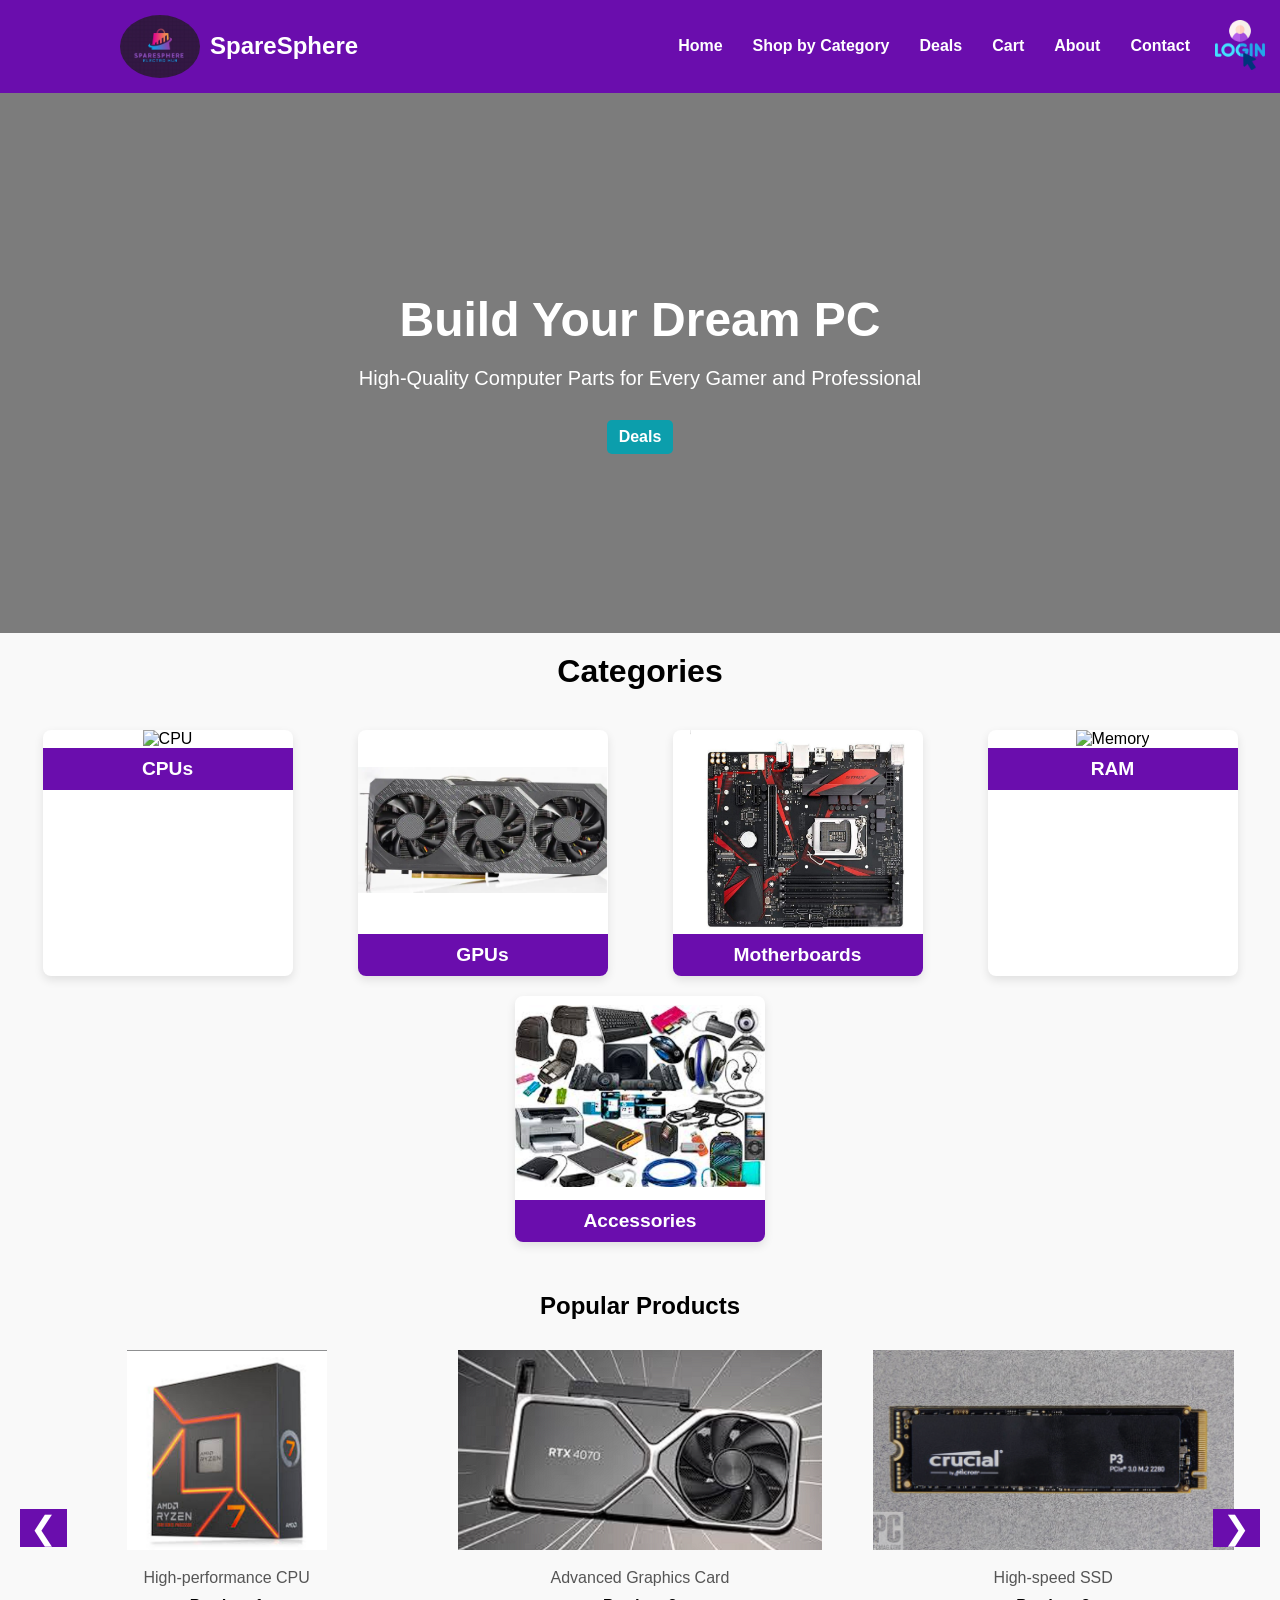
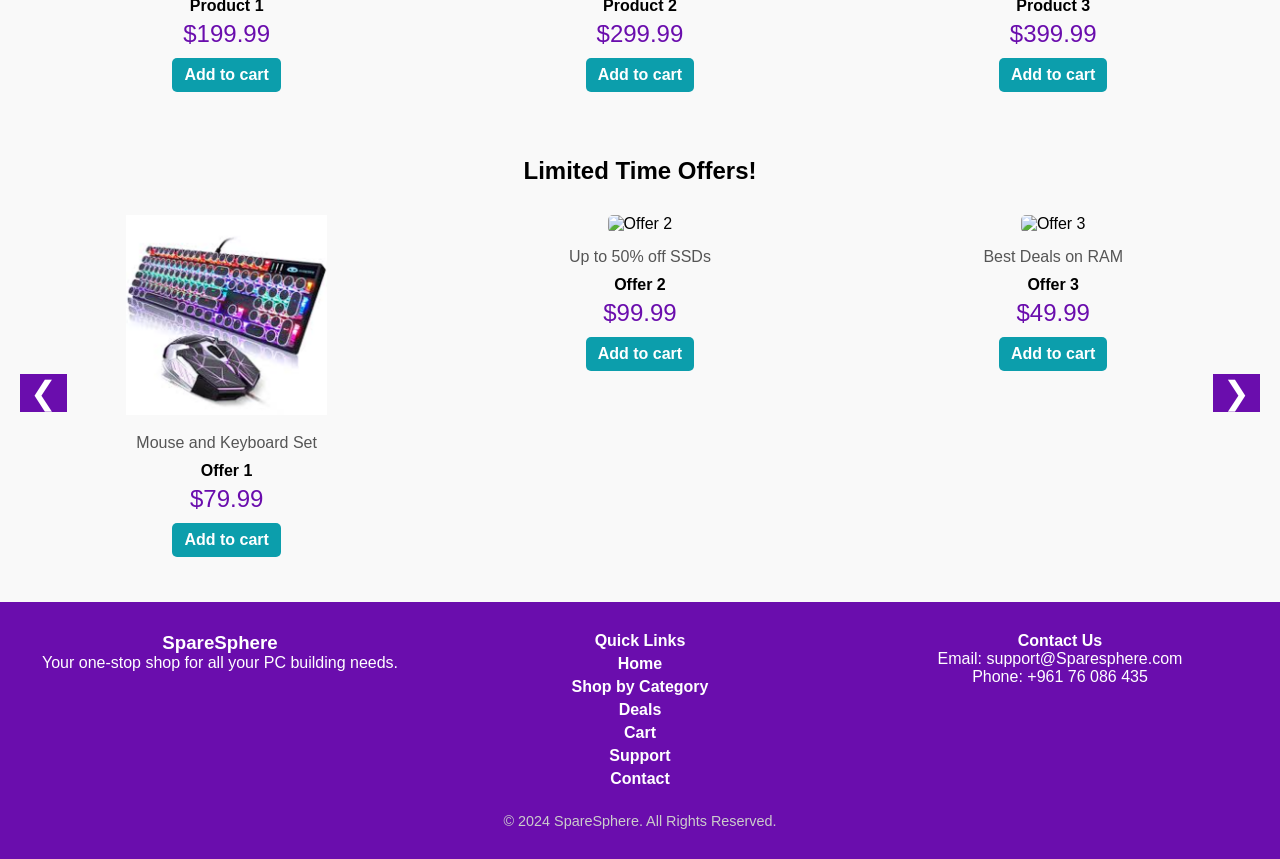
==== index.html @ 86ea47b4 "fixed the issue that happend because the last push and added some images and fixed some details and " ====
<!DOCTYPE html>
<html lang="en">
<head>
    <meta charset="UTF-8">
    <meta name="viewport" content="width=device-width, initial-scale=1.0">
    <title>SpareSphere</title>
    <link rel="stylesheet" href="style.css">
</head>
<body>

<header>
    <div class="header-left">
        <img src="images/logo.jpg" alt="SpareSphere Logo" id="logo">
        <div class="site-name">SpareSphere</div>
    </div>
    <a href="login.html" id="login-link">
        <img src="images/login.png" alt="Login Icon">
    </a>
    <div class="hamburger" onclick="toggleNav()">
        <div></div>
        <div></div>
        <div></div>
    </div>
    <nav class="nav-links">
        <a href="index.html">Home</a>
        <a href="#">Shop by Category</a>
        <a href="shop.html">Deals</a>
        <a href="#">Cart</a>
        <a href="#">About</a>
        <a href="contact.html">Contact</a>
    </nav>
</header>

<section class="hero">
    <div class="overlay"></div>
    <div class="content">
        <h1>Build Your Dream PC</h1>
        <p>High-Quality Computer Parts for Every Gamer and Professional</p>
        <a href="shop.html" class="cart-btn">Deals</a>
    </div>
</section>
<h1>Categories</h1>
<section class="categories">
    
    <div class="category-card">
        <img src="https://th.bing.com/th?id=OIP.k5aOhvY5U-C23BLYwDGmRgHaEo&w=316&h=197&c=8&rs=1&qlt=90&o=6&pid=3.1&rm=2" alt="CPU">
        <h3 class="card-title">CPUs</h3>
    </div>
    <div class="category-card">
        <img src="images/gpu img.png" alt="GPU">
        <h3 class="card-title">GPUs</h3>
    </div>
    <div class="category-card">
        <img src="images/motherboard img.jpg" alt="Motherboard">
        <h3 class="card-title">Motherboards</h3>
    </div>
    <div class="category-card">
        <img src="https://th.bing.com/th/id/OIP.ykKYxUFph92pNZZugw3U0wHaE8?w=262&h=180&c=7&r=0&o=5&pid=1.7" alt="Memory">
        <h3 class="card-title">RAM</h3>
    </div>
    <div class="category-card">
        <img src="images/Accessories.png" alt="Accessories">
        <h3 class="card-title">Accessories</h3>
    </div>
</section>

<section class="popular-products">
    <h2>Popular Products</h2>
    <div class="slider-container" id="popular-slider">
        <div class="slides">
            <div class="product-card">
                <img src="images/ryzen CPU.png" alt="Product 1">
                <div class="product-info">
                    <p>High-performance CPU</p>
                    <h4>Product 1</h4>
                    <div class="price">$199.99</div>
                    <a href="" class="cart-btn">Add to cart</a>
                </div>
            </div>
            <div class="product-card">
                <img src="images/RTX 4070.png" alt="Product 2">
                <div class="product-info">
                    <p>Advanced Graphics Card</p>
                    <h4>Product 2</h4>
                    <div class="price">$299.99</div>
                    <a href="#" class="cart-btn">Add to cart</a>
                </div>
            </div>
            <div class="product-card">
                <img src="images/SSD.png" alt="Product 3">
                <div class="product-info">
                    <p>High-speed SSD</p>
                    <h4>Product 3</h4>
                    <div class="price">$399.99</div>
                    <a href="#" class="cart-btn">Add to cart</a>
                </div>
            </div>
            <div class="product-card">
                <img src="images/keyboard1.png" alt="Product 3">
                <div class="product-info">
                    <p>High-speed SSD</p>
                    <h4>Product 3</h4>
                    <div class="price">$59.99</div>
                    <a href="#" class="cart-btn">Add to cart</a>
                </div>
            </div>
            <div class="product-card">
                <img src="images/computer bag1.png" alt="Product 3">
                <div class="product-info">
                    <p>Computer Bag</p>
                    <h4>Product 3</h4>
                    <div class="price">$49.99</div>
                    <a href="#" class="cart-btn">Add to cart</a>
                </div>
            </div>
        </div>
        <button class="prev-btn" onclick="prevSlide('popular-slider')">&#10094;</button>
        <button class="next-btn" onclick="nextSlide('popular-slider')">&#10095;</button>
    </div>
</section>

<section class="offers">
    <h2>Limited Time Offers!</h2>
    <div class="slider-container" id="special-offer-slider">
        <div class="slides">
            <div class="offer-card">
                <img src="images/keyboard-mouse.png" alt="Offer 1">
                <div class="offer-info">
                    <p>Mouse and Keyboard Set</p>
                    <h4>Offer 1</h4>
                    <div class="price">$79.99</div>
                    <a href="#" class="cart-btn">Add to cart</a>
                </div>
            </div>
            <div class="offer-card">
                <img src="https://via.placeholder.com/300x200" alt="Offer 2">
                <div class="offer-info">
                    <p>Up to 50% off SSDs</p>
                    <h4>Offer 2</h4>
                    <div class="price">$99.99</div>
                    <a href="#" class="cart-btn">Add to cart</a>
                </div>
            </div>
            <div class="offer-card">
                <img src="https://via.placeholder.com/300x200" alt="Offer 3">
                <div class="offer-info">
                    <p>Best Deals on RAM</p>
                    <h4>Offer 3</h4>
                    <div class="price">$49.99</div>
                    <a href="#" class="cart-btn">Add to cart</a>
                </div>
            </div>
            <div class="offer-card">
                <img src="https://via.placeholder.com/300x200" alt="Offer 1">
                <div class="offer-info">
                    <p>Discount on High-end GPU</p>
                    <h4>Offer 1</h4>
                    <div class="price">$149.99</div>
                    <a href="#" class="cart-btn">Add to cart</a>
                </div>
            </div>
            <div class="offer-card">
                <img src="https://via.placeholder.com/300x200" alt="Offer 1">
                <div class="offer-info">
                    <p>Discount on High-end GPU</p>
                    <h4>Offer 1</h4>
                    <div class="price">$149.99</div>
                    <a href="#" class="cart-btn">Add to cart</a>
                </div>
            </div>
        </div>
        <button class="prev-btn" onclick="prevSlide('special-offer-slider')">&#10094;</button>
        <button class="next-btn" onclick="nextSlide('special-offer-slider')">&#10095;</button>
    </div>
</section>

<footer>
    <div class="footer-container">
        <div class="footer-logo">
            <h3>SpareSphere</h3>
            <p>Your one-stop shop for all your PC building needs.</p>
        </div>
        <div class="footer-links">
            <h4>Quick Links</h4>
            <ul>
                <li><a href="index.html">Home</a></li>
                <li><a href="#">Shop by Category</a></li>
                <li><a href="shop.html">Deals</a></li>
                <li><a href="#">Cart</a></li>
                <li><a href="#">Support</a></li>
                <li><a href="contact.html">Contact</a></li>
            </ul>
        </div>
        <div class="footer-contact">
            <h4>Contact Us</h4>
            <p>Email: support@Sparesphere.com</p>
            <p>Phone: +961 76 086 435</p>
        </div>
    </div>
    <div class="footer-bottom">
        <p>&copy; 2024 SpareSphere. All Rights Reserved.</p>
    </div>
</footer>

<script src="script.js"></script>
<script> src="cart.js" </script>
</body>
</html>
---- style.css ----
:root {
    --primary-color: #6a0dad;
    --secondary-color: #ff6f61;
    --text-color-light: #ffffff;
    --cta-btn-color: #0c9eac;
    --overlay-background: rgba(0, 0, 0, 0.5);
}

* {
    margin: 0;
    padding: 0;
    box-sizing: border-box;
}

body {
    font-family: Arial, sans-serif;
    background-color: #f9f9f9;
}
.lgpage{
    color: white;
    text-decoration: none;
    border-radius: 10px;
}

.lgpage:hover{
     color: orangered;
}


header {
    background: var(--primary-color);
    padding: 15px 20px;
    display: flex;
    justify-content: space-between;
    align-items: center;
    position: relative;
}

.header-left {

    display:flex ;
    margin-left: 100px;
    align-items: center;
}

#logo {
    width: 80px;
    height: auto;
    border-radius: 50%;
    margin-right: 10px;
}

.site-name {
    font-size: 1.5rem;
    font-weight: bold;
    color: var(--text-color-light);
}

#login-link {
    position: absolute;
    top: 0;
    right: 0;
    margin-top: 20px;
    margin-right: 10px;
    display: flex;
    align-items: center;
}

#login-link img {
    width: 50px;
    height: 50px;
    margin-right: 5px;
}

.hamburger {
    display: none;
    cursor: pointer;
}

.hamburger div {
    width: 25px;
    height: 3px;
    background-color: white;
    margin : 5px;
}

.nav-links {
    display: flex;
    margin-right: 60px;
    gap: 10px;
}

.nav-links a,.footer-links ul li a {
    color: var(--text-color-light);
    text-decoration: none;
    padding: 5px 10px;
    font-weight: bold;
}

.nav-links a:hover,.footer-links a:hover {
    color: #010c5e;
}

.hero {
    position: relative;
    background: url('https://th.bing.com/th/id/OIP.8gk23P8NmHGglc8wVzmcqwHaEK?w=284&h=180&c=7&r=0&o=5&pid=1.7') no-repeat center center/cover;
    height: 60vh;
    display: flex;
    justify-content: center;
    align-items: center;
    color: var(--text-color-light);
    text-align: center;
}

.hero .overlay {
    position: absolute;
    top: 0;
    left: 0;
    width: 100%;
    height: 100%;
    background: var(--overlay-background);
    z-index: 1;
}

.hero .content {
    position: relative;
    z-index: 2;
}

.hero h1 {
    font-size: 3rem;
    margin-bottom: 10px;
}

.hero p {
    font-size: 1.25rem;
    margin-bottom: 20px;
}


.cart-btn:hover {
    background-color: #010c5e;
}

h1 {
    text-align: center;
    margin: 10px;
    padding: 10px;
}

.categories {
    display: flex;
    justify-content: space-around;
    flex-wrap: wrap;
    margin: 30px 0;
    gap: 20px;
    padding: 0 20px;
}

.category-card {
    width: 250px;
    background: white;
    box-shadow: 0 4px 10px rgba(0, 0, 0, 0.1);
    border-radius: 8px;
    overflow: hidden;
    text-align: center;
}

.category-card img {
    width: 100%;
    height: 200px;
    object-fit: contain;
}

.card-title {
    background: var(--primary-color);
    color: var(--text-color-light);
    padding: 10px;
    font-size: 1.2rem;
    position: relative;
    bottom: 0;
}

.popular-products, .offers {
    padding: 20px;
    text-align: center;
}

.slider-container {
    position: relative;
    overflow: hidden;
    width: 100%;
    margin-top: 20px;
}

.slides {
    display: flex;
    transition: transform 0.5s ease;
}

.product-card, .offer-card {
    flex: 0 0 33.33%;
    box-sizing: border-box; 
    padding: 10px;
}

.product-card img, .offer-card img {
    width: 100%;       
    height: 200px;     
    object-fit: contain; 
    border-radius: 5px;
}

@media (max-width: 600px) {
    .product-card, .offer-card {
        flex: 0 0 100%;
    }
}

.product-info, .offer-info {
    padding: 15px;
}

.product-info p, .offer-info p {
    margin-bottom: 10px;
    font-size: 1rem;
    color: #555;
}

.price {
    font-size: 1.5rem;
    color: var(--primary-color);
    margin-top: 5px;
}

.cart-btn {
    background-color: var(--cta-btn-color);
    color: var(--text-color-light);
    padding: 8px 12px;
    border-radius: 5px;
    text-decoration: none;
    font-weight: bold;
    display: inline-block;
    margin-top: 10px;
}

.prev-btn, .next-btn {
    position: absolute;
    top: 50%;
    transform: translateY(-50%);
    background-color: var(--primary-color);
    color: white;
    border: none;
    font-size: 2rem;
    padding: 0px 10px;
    cursor: pointer;
    z-index: 10;
}

.prev-btn {
    left: 0;
}

.next-btn {
    right: 0;
}

footer {
    background: var(--primary-color);
    color: var(--text-color-light);
 padding: 30px 20px;
    text-align: center;
}

.footer-container {
    display: flex;
    justify-content: space-between;
    flex-wrap: wrap;
    gap: 20px;
}

.footer-logo, .footer-links, .footer-contact {
    flex: 1;
}

.footer-links ul {
    list-style-type: none;
}

.footer-links li {
    margin: 5px 0;
}

.footer-links a {
    color: var(--text-color-light);
    text-decoration: none;
}

.footer-bottom {
    margin-top: 20px;
    font-size: 0.9rem;
    color: #ccc;
}

@media (max-width: 810px) {
    .hamburger {
        position: absolute;
        display: block;
    }
    #login-link {
        display: flex;
        align-items: center;
        margin-left: auto; /* Aligns login link to the right */
    }
    .nav-links {
        display: none;
        flex-direction: column;
        background-color: var(--primary-color);
        width: 100%;
        text-align: center;
    }

    .nav-links a {
        padding: 15px 0;
    }

    .show-nav .nav-links {
        display: flex;
    }
}
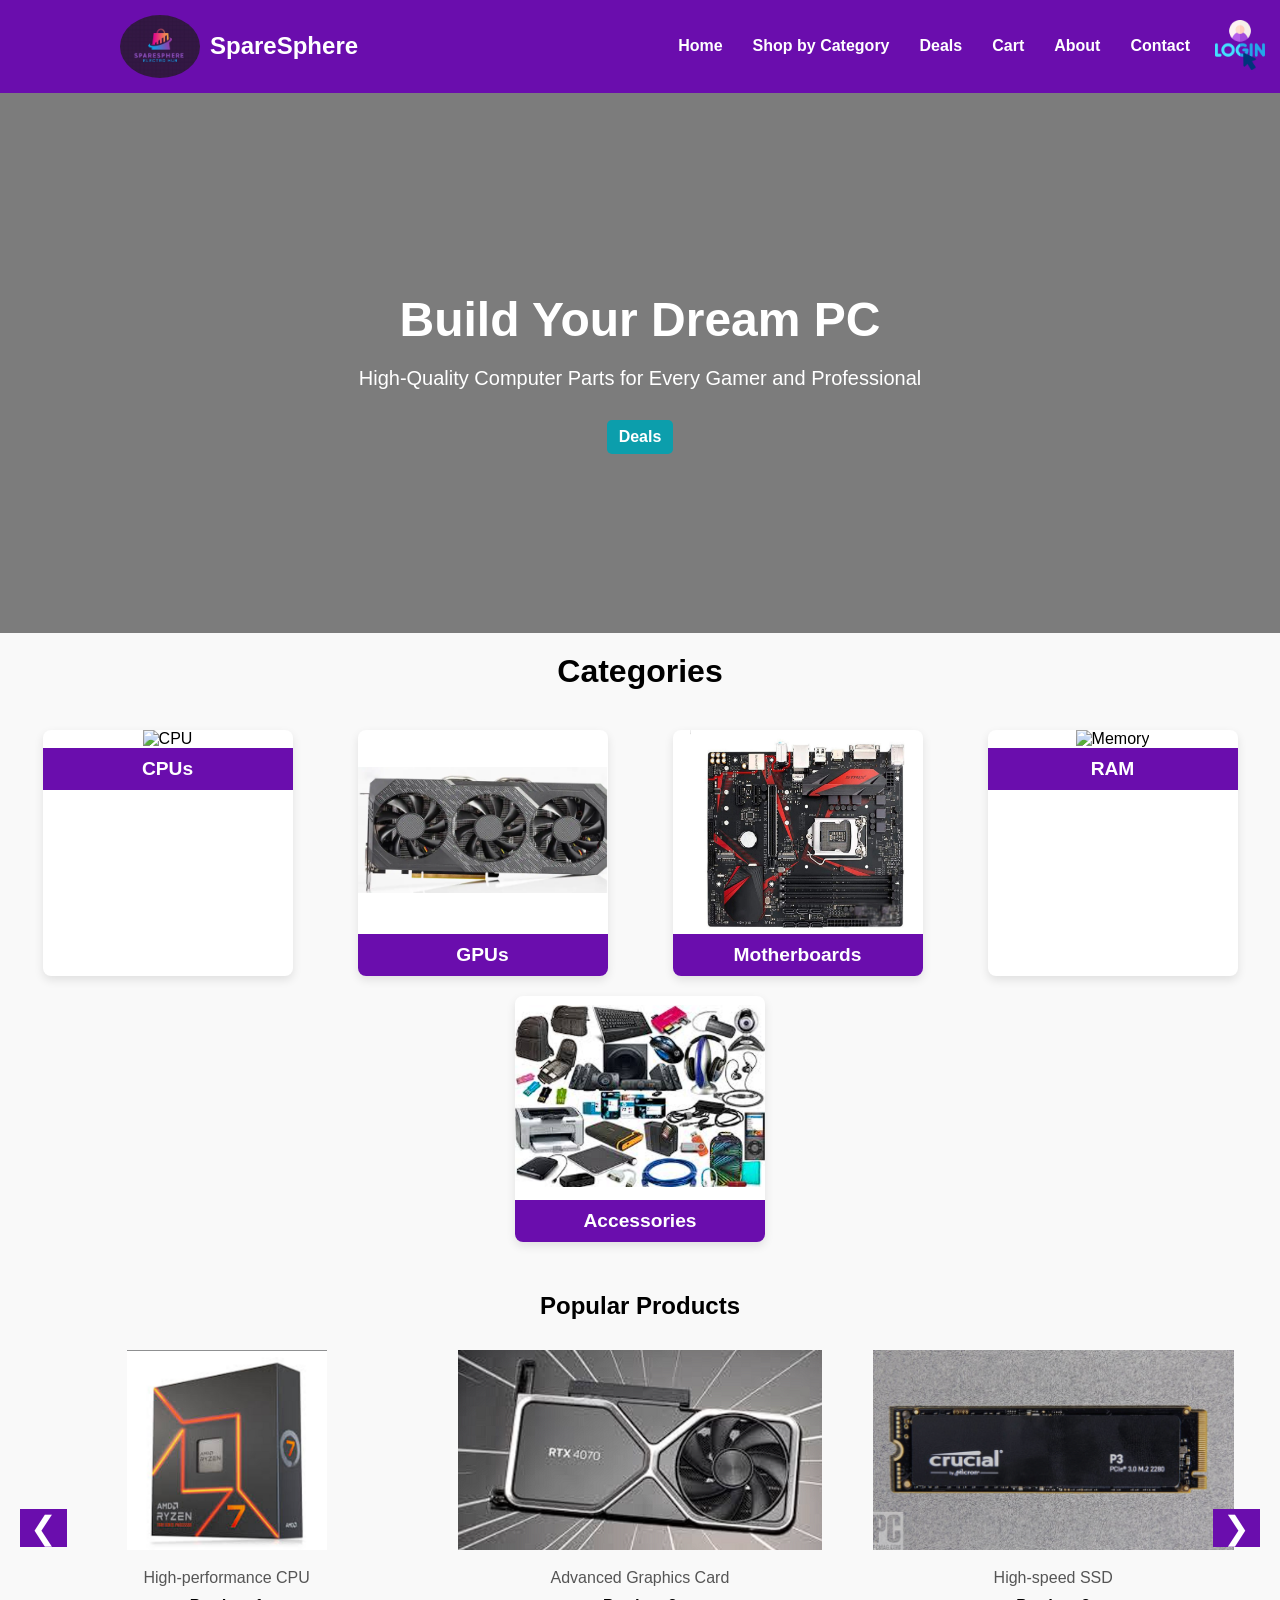
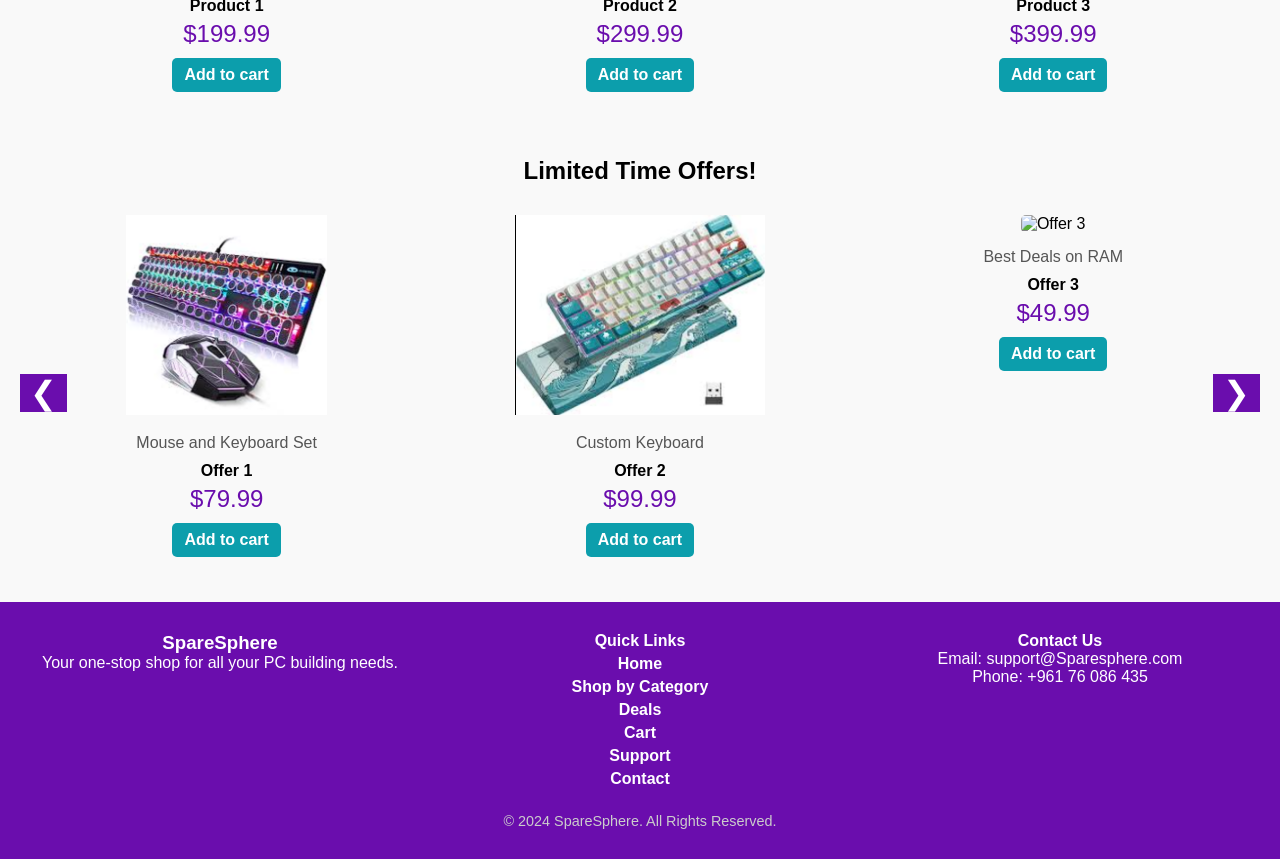
==== commit 64206ad0: "fixed the color scheme in the contact page and added the header and footer" ====
--- a/index.html
+++ b/index.html
@@ -133,9 +133,9 @@
                 </div>
             </div>
             <div class="offer-card">
-                <img src="https://via.placeholder.com/300x200" alt="Offer 2">
-                <div class="offer-info">
-                    <p>Up to 50% off SSDs</p>
+                <img src="images/keyboard2.png" alt="Offer 2">
+                <div class="offer-info">
+                    <p>Custom Keyboard</p>
                     <h4>Offer 2</h4>
                     <div class="price">$99.99</div>
                     <a href="#" class="cart-btn">Add to cart</a>
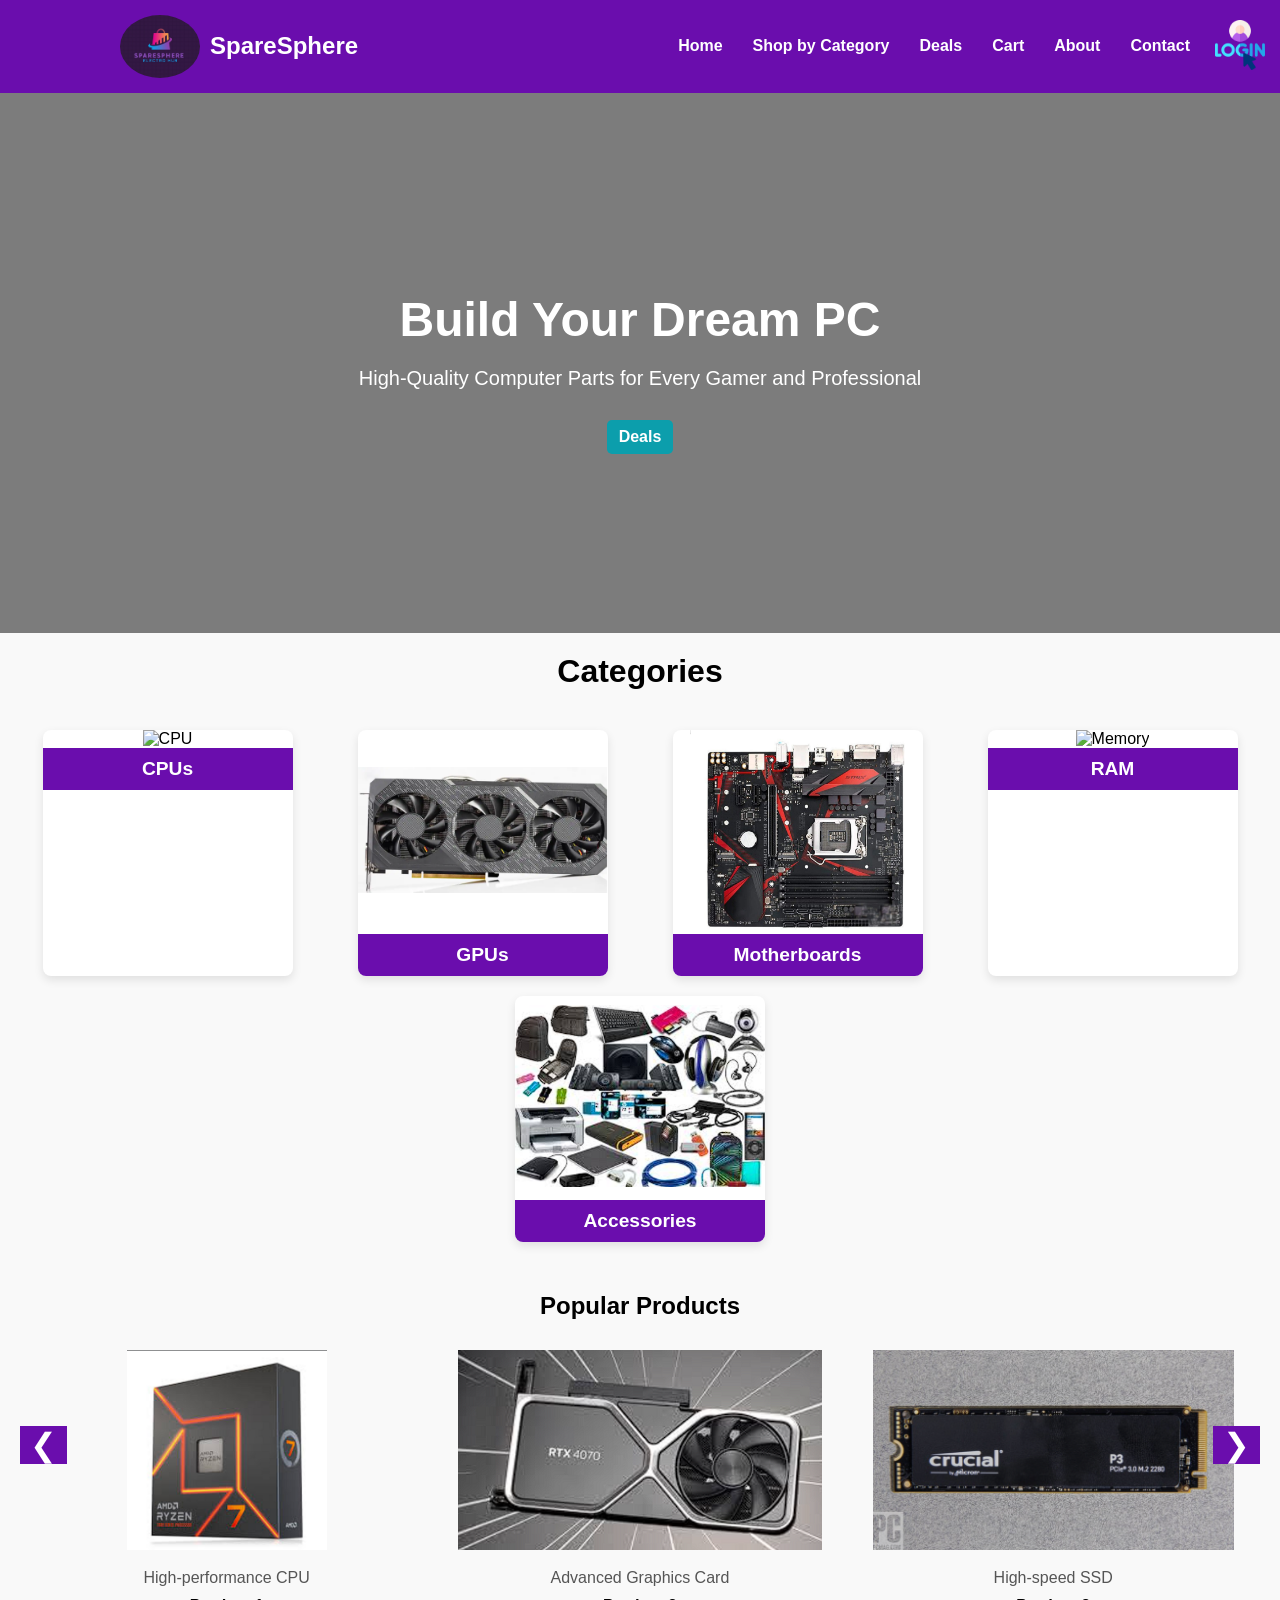
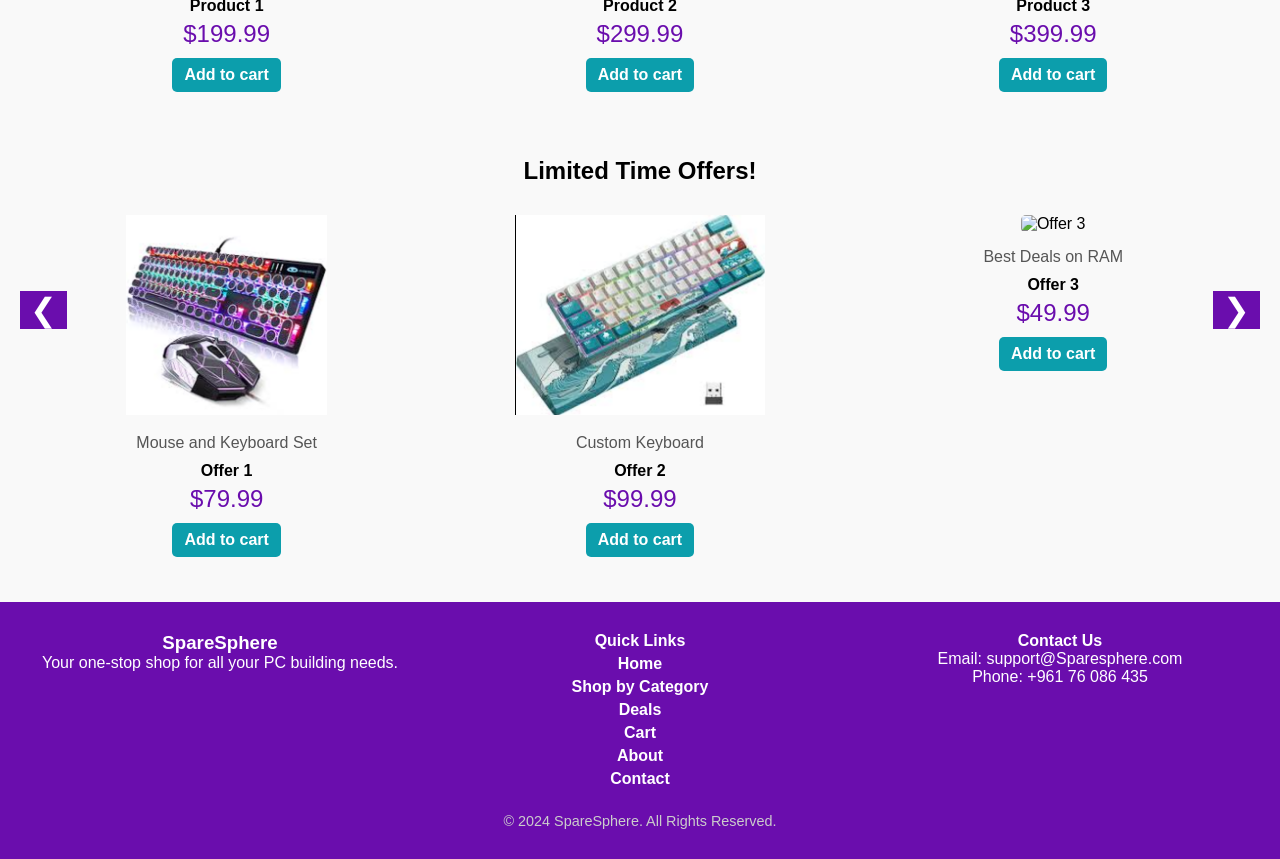
==== commit b1393601: "fixed the problem of the carousal being able to have empty space and added the bycategories page wic" ====
--- a/index.html
+++ b/index.html
@@ -23,9 +23,9 @@
     </div>
     <nav class="nav-links">
         <a href="index.html">Home</a>
-        <a href="#">Shop by Category</a>
+        <a href="bycategories.html">Shop by Category</a>
         <a href="shop.html">Deals</a>
-        <a href="#">Cart</a>
+        <a href="cart.html">Cart</a>
         <a href="#">About</a>
         <a href="contact.html">Contact</a>
     </nav>
@@ -184,10 +184,10 @@
             <h4>Quick Links</h4>
             <ul>
                 <li><a href="index.html">Home</a></li>
-                <li><a href="#">Shop by Category</a></li>
+                <li><a href="bycategories.html">Shop by Category</a></li>
                 <li><a href="shop.html">Deals</a></li>
-                <li><a href="#">Cart</a></li>
-                <li><a href="#">Support</a></li>
+                <li><a href="cart.html">Cart</a></li>
+                <li><a href="#">About</a></li>
                 <li><a href="contact.html">Contact</a></li>
             </ul>
         </div>
--- a/style.css
+++ b/style.css
@@ -202,6 +202,7 @@
     flex: 0 0 33.33%;
     box-sizing: border-box; 
     padding: 10px;
+   
 }
 
 .product-card img, .offer-card img {
@@ -209,8 +210,12 @@
     height: 200px;     
     object-fit: contain; 
     border-radius: 5px;
-}
-
+    transition: transform 0.5s ease ease-in-out;
+}
+.product-card img:hover, .offer-card img:hover {
+    transform:scale(1.05);
+
+}
 @media (max-width: 600px) {
     .product-card, .offer-card {
         flex: 0 0 100%;
@@ -246,7 +251,7 @@
 
 .prev-btn, .next-btn {
     position: absolute;
-    top: 50%;
+    top: 28%;
     transform: translateY(-50%);
     background-color: var(--primary-color);
     color: white;
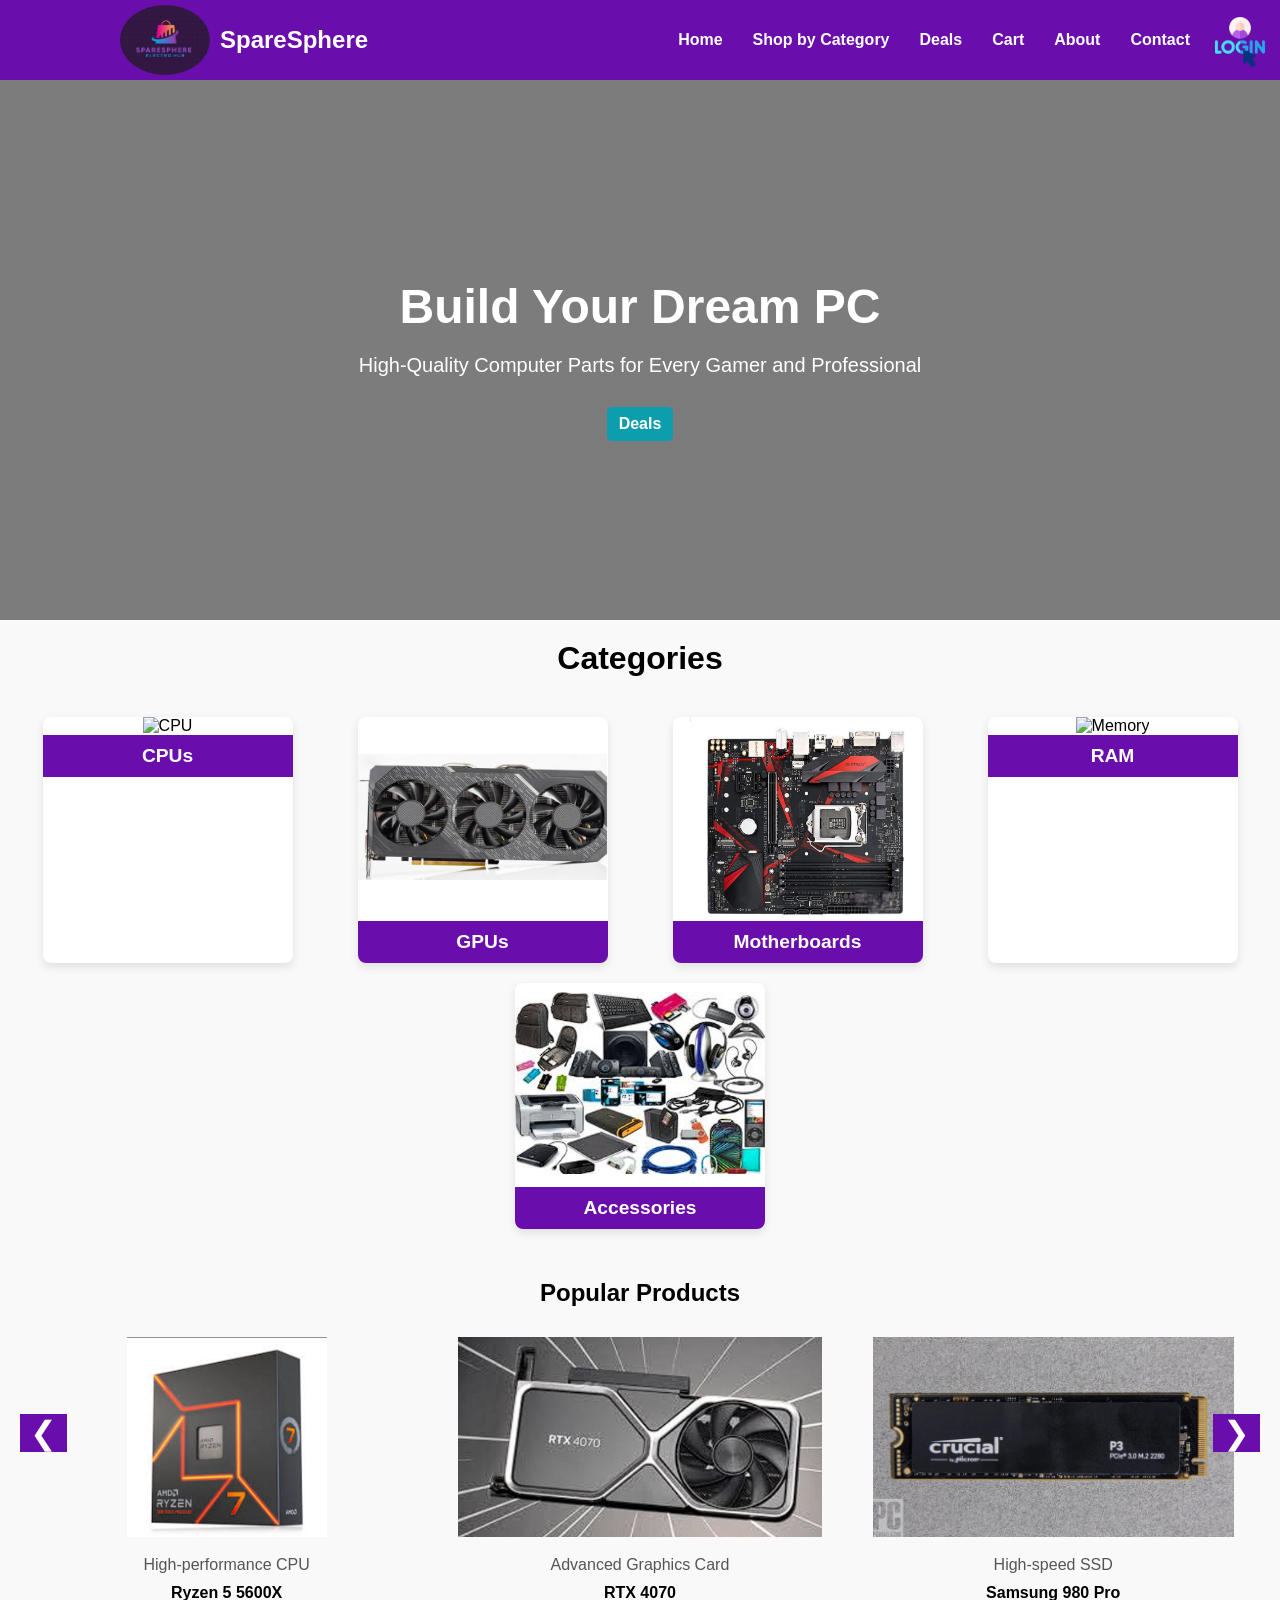
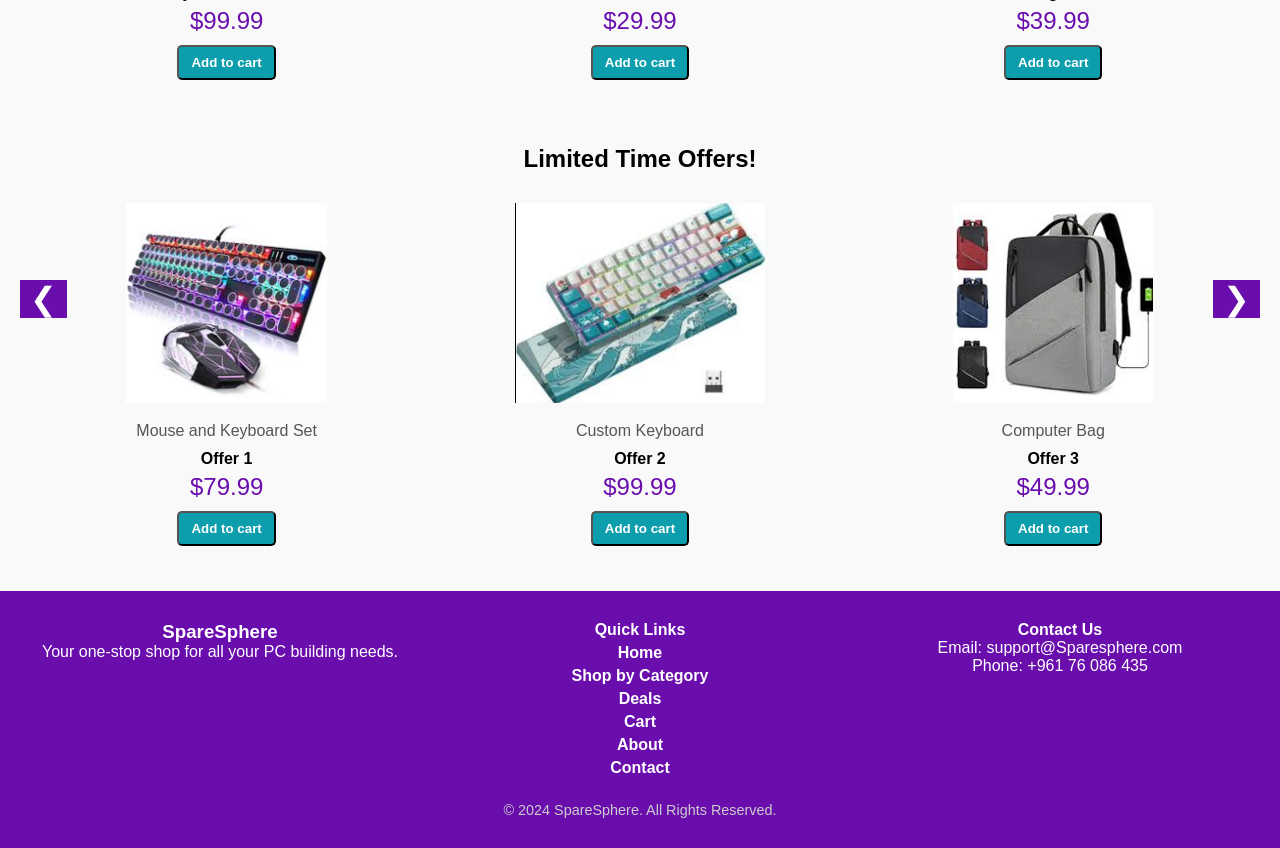
==== commit 1bc14439: "worked on the design of the whole website added the the cart function wich has delete an item cler a" ====
--- a/index.html
+++ b/index.html
@@ -2,8 +2,10 @@
 <html lang="en">
 <head>
     <meta charset="UTF-8">
+    <link rel="shortcut icon" href="images/logo.ico"  type="image/x-icon">
     <meta name="viewport" content="width=device-width, initial-scale=1.0">
     <title>SpareSphere</title>
+
     <link rel="stylesheet" href="style.css">
 </head>
 <body>
@@ -11,7 +13,7 @@
 <header>
     <div class="header-left">
         <img src="images/logo.jpg" alt="SpareSphere Logo" id="logo">
-        <div class="site-name">SpareSphere</div>
+        <div class="site-name"> SpareSphere</div>
     </div>
     <a href="login.html" id="login-link">
         <img src="images/login.png" alt="Login Icon">
@@ -69,48 +71,48 @@
     <div class="slider-container" id="popular-slider">
         <div class="slides">
             <div class="product-card">
-                <img src="images/ryzen CPU.png" alt="Product 1">
+                <img src="images/ryzen CPU.png" alt="High-performance CPU">
                 <div class="product-info">
                     <p>High-performance CPU</p>
-                    <h4>Product 1</h4>
-                    <div class="price">$199.99</div>
-                    <a href="" class="cart-btn">Add to cart</a>
-                </div>
-            </div>
-            <div class="product-card">
-                <img src="images/RTX 4070.png" alt="Product 2">
+                    <h4>Ryzen 5 5600X</h4>
+                    <div class="price">$99.99</div>
+                    <button class="cart-btn" data-id="1"data-pic="images/ryzen CPU.png" data-name="Ryzen 5 5600X" data-price="199.99">Add to cart</button>
+                </div>
+            </div>
+            <div class="product-card">
+                <img src="images/RTX 4070.png" alt="Advanced Graphics Card">
                 <div class="product-info">
                     <p>Advanced Graphics Card</p>
-                    <h4>Product 2</h4>
-                    <div class="price">$299.99</div>
-                    <a href="#" class="cart-btn">Add to cart</a>
-                </div>
-            </div>
-            <div class="product-card">
-                <img src="images/SSD.png" alt="Product 3">
+                    <h4>RTX 4070</h4>
+                    <div class="price">$29.99</div>
+                    <button class="cart-btn" data-id="2" data-pic="images/RTX 4070.png" data-name="RTX 4070" data-price="299.99">Add to cart</button>
+                </div>
+            </div>
+            <div class="product-card">
+                <img src="images/SSD.png" alt="High-speed SSD">
                 <div class="product-info">
                     <p>High-speed SSD</p>
-                    <h4>Product 3</h4>
-                    <div class="price">$399.99</div>
-                    <a href="#" class="cart-btn">Add to cart</a>
-                </div>
-            </div>
-            <div class="product-card">
-                <img src="images/keyboard1.png" alt="Product 3">
-                <div class="product-info">
-                    <p>High-speed SSD</p>
-                    <h4>Product 3</h4>
+                    <h4>Samsung 980 Pro</h4>
+                    <div class="price">$39.99</div>
+                    <button class="cart-btn" data-id="3" data-pic="images/SSD.png" data-name="Samsung 980 Pro" data-price="399.99">Add to cart</button>
+                </div>
+            </div>
+            <div class="product-card">
+                <img src="images/keyboard1.png" alt="Mechanical Keyboard">
+                <div class="product-info">
+                    <p>Mechanical Keyboard</p>
+                    <h4>Logitech G915</h4>
                     <div class="price">$59.99</div>
-                    <a href="#" class="cart-btn">Add to cart</a>
-                </div>
-            </div>
-            <div class="product-card">
-                <img src="images/computer bag1.png" alt="Product 3">
-                <div class="product-info">
-                    <p>Computer Bag</p>
-                    <h4>Product 3</h4>
-                    <div class="price">$49.99</div>
-                    <a href="#" class="cart-btn">Add to cart</a>
+                    <button class="cart-btn" data-id="4" data-pic="images/keyboard1.png" data-name="Logitech G915" data-price="59.99">Add to cart</button>
+                </div>
+            </div>
+            <div class="product-card">
+                <img src="images/keyboard3.png" alt="Mechanical Keyboard">
+                <div class="product-info">
+                    <p>Keyboard</p>
+                    <h4>Razor Oceon Blue</h4>
+                    <div class="price">$59.99</div>
+                    <button class="cart-btn" data-id="5" data-pic="images/keyboard3.png" data-name="Keyboard Oceon Blue" data-price="54.99">Add to cart</button>
                 </div>
             </div>
         </div>
@@ -129,7 +131,7 @@
                     <p>Mouse and Keyboard Set</p>
                     <h4>Offer 1</h4>
                     <div class="price">$79.99</div>
-                    <a href="#" class="cart-btn">Add to cart</a>
+                    <button class="cart-btn" data-id="10" data-pic="images/keyboard-mouse.png" data-name="keyboard-mouse" data-price="79.99">Add to cart</button>
                 </div>
             </div>
             <div class="offer-card">
@@ -138,36 +140,28 @@
                     <p>Custom Keyboard</p>
                     <h4>Offer 2</h4>
                     <div class="price">$99.99</div>
-                    <a href="#" class="cart-btn">Add to cart</a>
-                </div>
-            </div>
-            <div class="offer-card">
-                <img src="https://via.placeholder.com/300x200" alt="Offer 3">
-                <div class="offer-info">
-                    <p>Best Deals on RAM</p>
+                    <button class="cart-btn" data-id="11" data-pic="images/keyboard2.png" data-name="keyboard-mouse" data-price="99.99">Add to cart</button>
+                </div>
+            </div>
+            <div class="offer-card">
+                <img src="images/computer bag.png" alt="Offer 3">
+                <div class="offer-info">
+                    <p>Computer Bag</p>
                     <h4>Offer 3</h4>
                     <div class="price">$49.99</div>
-                    <a href="#" class="cart-btn">Add to cart</a>
-                </div>
-            </div>
-            <div class="offer-card">
-                <img src="https://via.placeholder.com/300x200" alt="Offer 1">
-                <div class="offer-info">
-                    <p>Discount on High-end GPU</p>
+                    <button class="cart-btn" data-id="12" data-pic="images/computer bag.png" data-name="Computer Bag" data-price="49.99">Add to cart</button>
+                </div>
+            </div>
+            <div class="offer-card">
+                <img src="images/computer bag1.png" alt="Offer 1">
+                <div class="offer-info">
+                    <p>Computer Bag(Pink)</p>
                     <h4>Offer 1</h4>
-                    <div class="price">$149.99</div>
-                    <a href="#" class="cart-btn">Add to cart</a>
-                </div>
-            </div>
-            <div class="offer-card">
-                <img src="https://via.placeholder.com/300x200" alt="Offer 1">
-                <div class="offer-info">
-                    <p>Discount on High-end GPU</p>
-                    <h4>Offer 1</h4>
-                    <div class="price">$149.99</div>
-                    <a href="#" class="cart-btn">Add to cart</a>
-                </div>
-            </div>
+                    <div class="price">$59.49</div>
+                    <button class="cart-btn" data-id="13" data-pic="images/computer bag1.png" data-name="Compute Bag(Pink)" data-price="59.99">Add to cart</button>
+                </div>
+            </div>
+           
         </div>
         <button class="prev-btn" onclick="prevSlide('special-offer-slider')">&#10094;</button>
         <button class="next-btn" onclick="nextSlide('special-offer-slider')">&#10095;</button>
@@ -201,8 +195,8 @@
         <p>&copy; 2024 SpareSphere. All Rights Reserved.</p>
     </div>
 </footer>
-
+<script src="shop.js"></script>
 <script src="script.js"></script>
-<script> src="cart.js" </script>
+<script src="cart.js"></script>
 </body>
 </html>
--- a/style.css
+++ b/style.css
@@ -30,6 +30,7 @@
 header {
     background: var(--primary-color);
     padding: 15px 20px;
+
     display: flex;
     justify-content: space-between;
     align-items: center;
@@ -37,14 +38,14 @@
 }
 
 .header-left {
-
+height: 50px;
     display:flex ;
     margin-left: 100px;
     align-items: center;
 }
 
 #logo {
-    width: 80px;
+    width: 90px;
     height: auto;
     border-radius: 50%;
     margin-right: 10px;
@@ -60,7 +61,7 @@
     position: absolute;
     top: 0;
     right: 0;
-    margin-top: 20px;
+    margin-top: 17px;
     margin-right: 10px;
     display: flex;
     align-items: center;
@@ -312,6 +313,9 @@
         position: absolute;
         display: block;
     }
+    #logo{
+        display:none
+    }
     #login-link {
         display: flex;
         align-items: center;
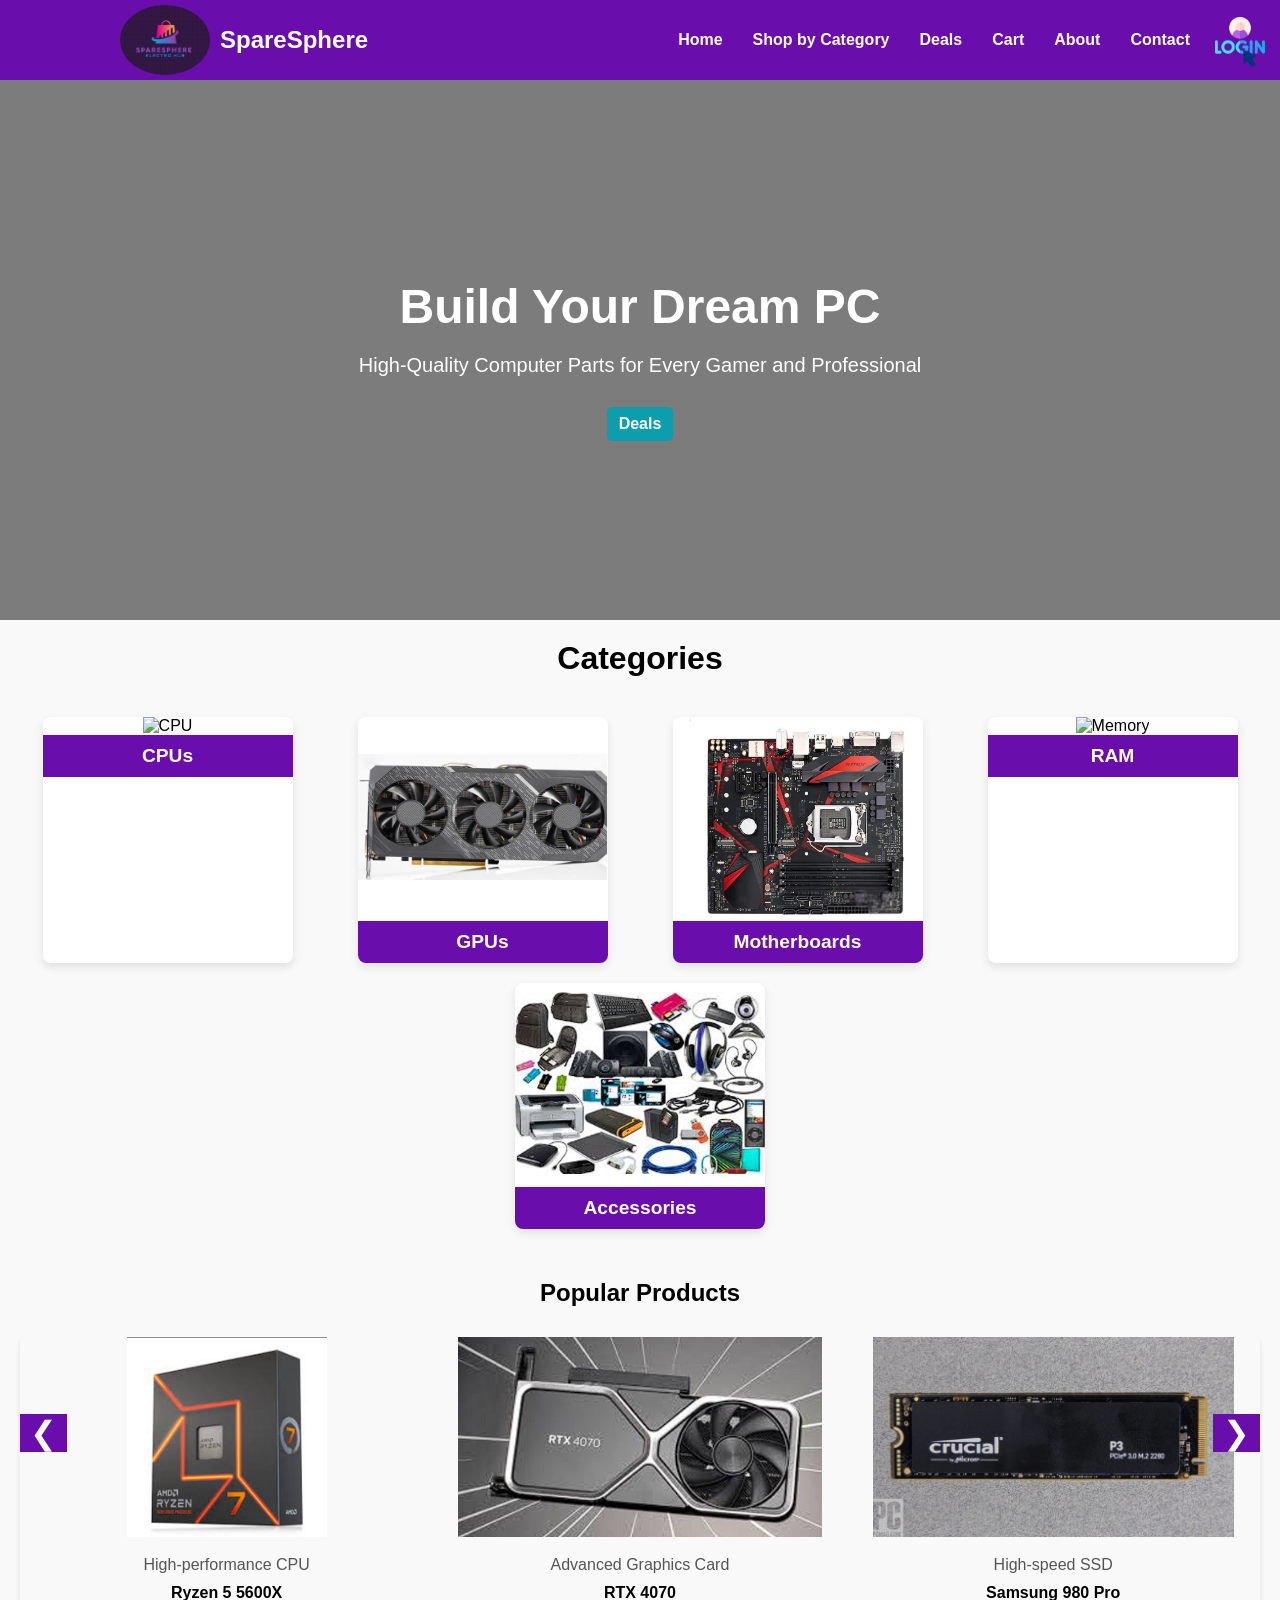
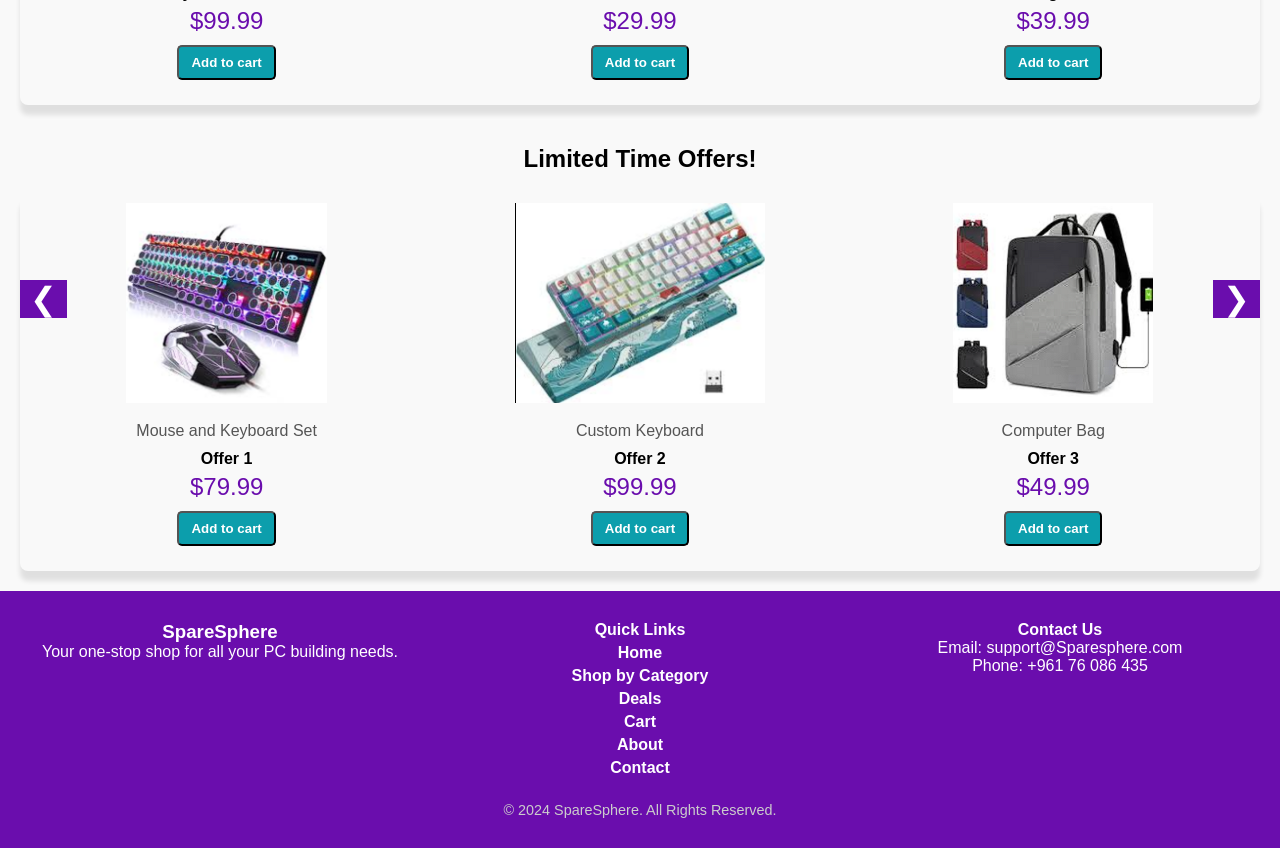
==== commit a449085c: "Merge branch 'main' of https://github.com/manahmadsour/SpareSphere" ====
--- a/index.html
+++ b/index.html
@@ -28,7 +28,7 @@
         <a href="bycategories.html">Shop by Category</a>
         <a href="shop.html">Deals</a>
         <a href="cart.html">Cart</a>
-        <a href="#">About</a>
+        <a href="About.html">About</a>
         <a href="contact.html">Contact</a>
     </nav>
 </header>
@@ -181,7 +181,7 @@
                 <li><a href="bycategories.html">Shop by Category</a></li>
                 <li><a href="shop.html">Deals</a></li>
                 <li><a href="cart.html">Cart</a></li>
-                <li><a href="#">About</a></li>
+                <li><a href="About.html">About</a></li>
                 <li><a href="contact.html">Contact</a></li>
             </ul>
         </div>
--- a/style.css
+++ b/style.css
@@ -191,6 +191,8 @@
     position: relative;
     overflow: hidden;
     width: 100%;
+    border-radius: 8px;
+    box-shadow: 0 10px 5px rgba(0, 0, 0, 0.1);
     margin-top: 20px;
 }
 
@@ -203,6 +205,7 @@
     flex: 0 0 33.33%;
     box-sizing: border-box; 
     padding: 10px;
+    transition: transform 0.3s ease;
    
 }
 
@@ -213,7 +216,7 @@
     border-radius: 5px;
     transition: transform 0.5s ease ease-in-out;
 }
-.product-card img:hover, .offer-card img:hover {
+.product-card:hover, .offer-card:hover {
     transform:scale(1.05);
 
 }
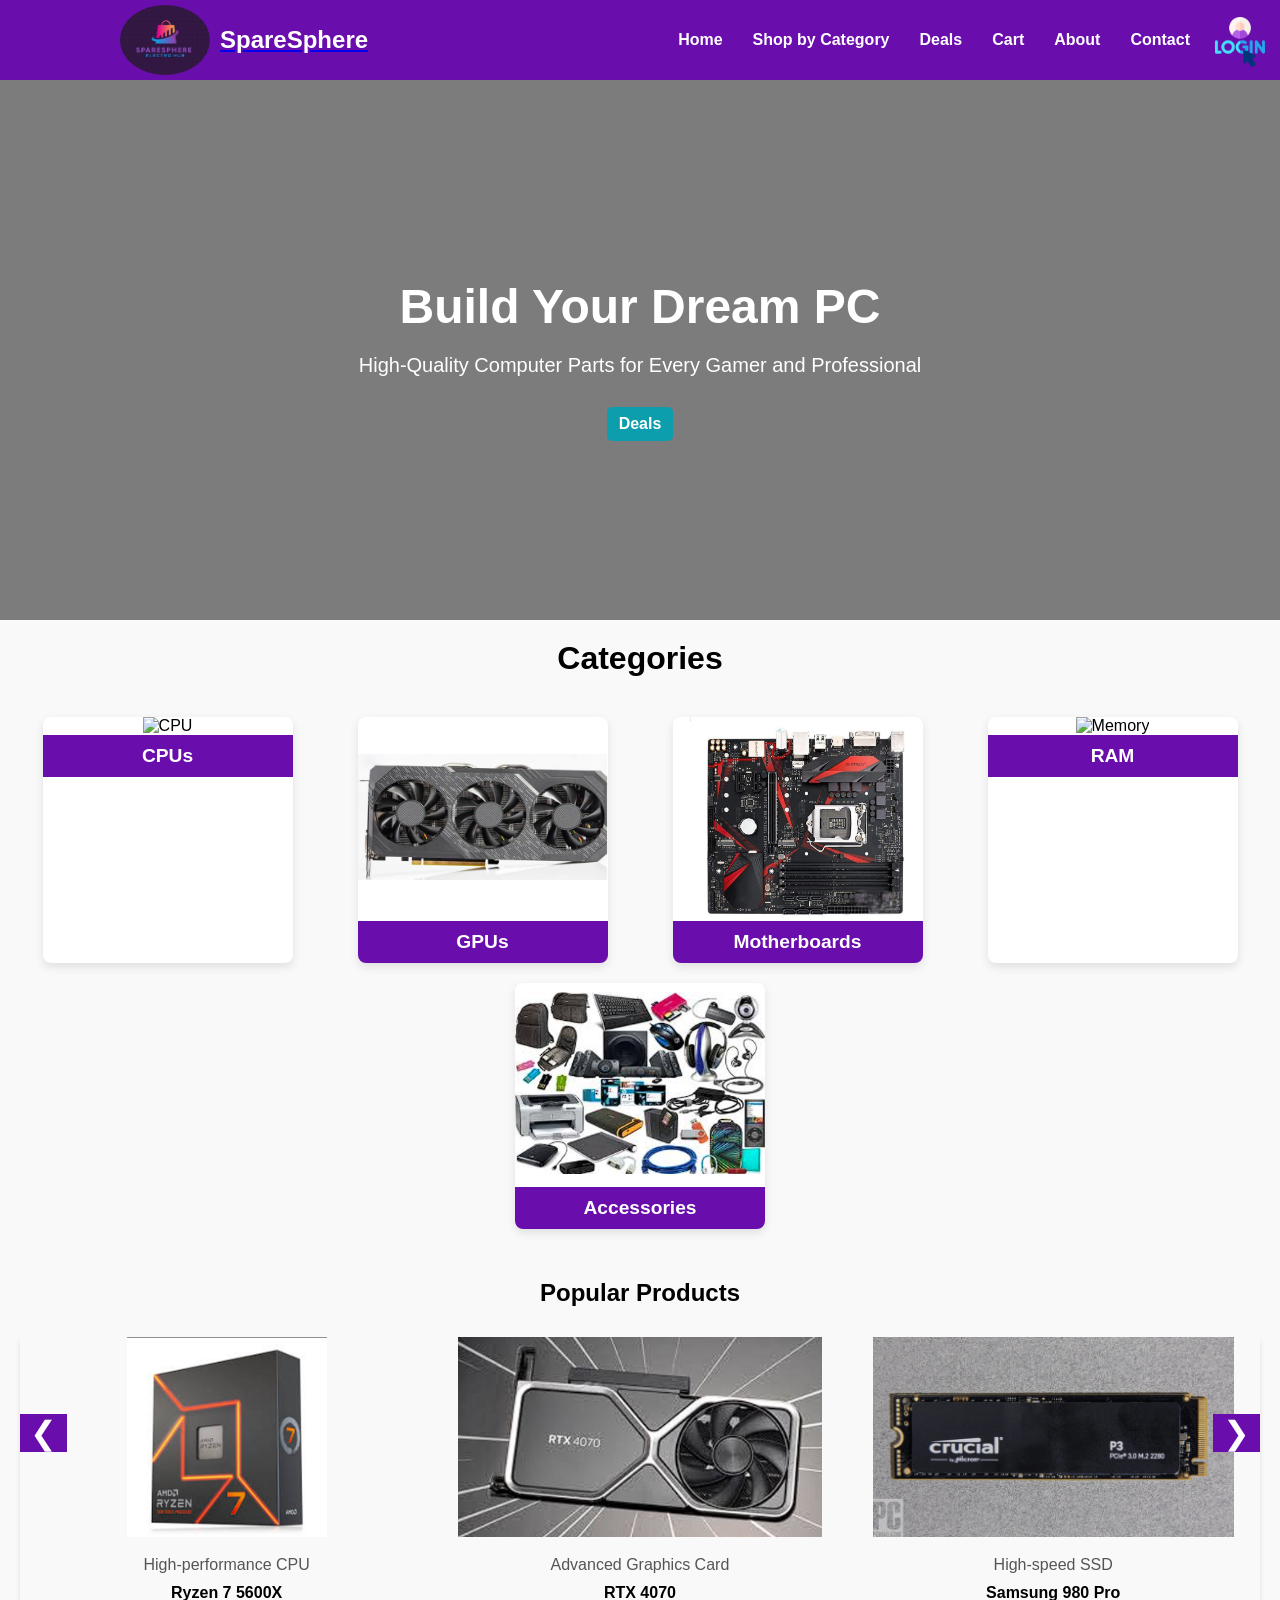
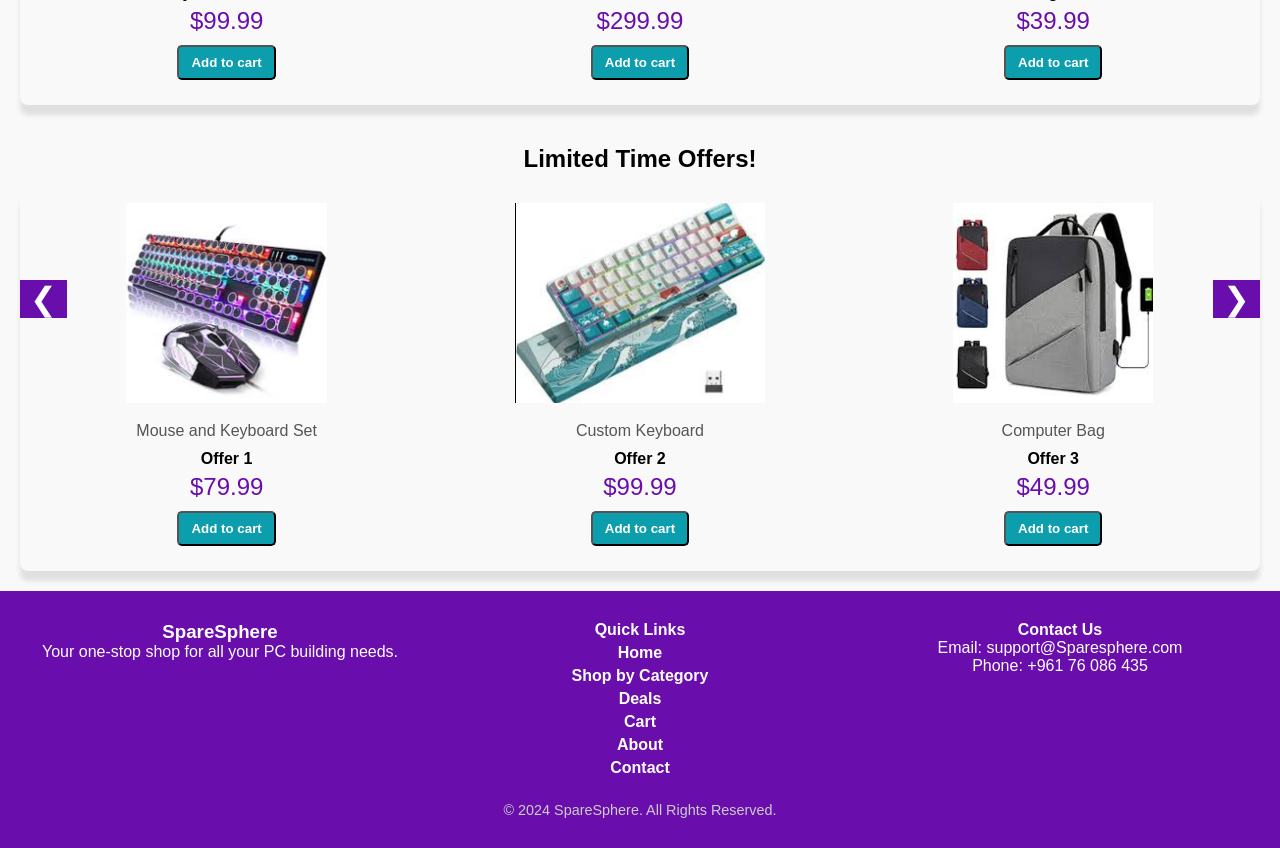
==== commit 80c668e6: "finished the shop by categories pahe by adding item and giving them ids so they can be linked to the" ====
--- a/index.html
+++ b/index.html
@@ -13,7 +13,7 @@
 <header>
     <div class="header-left">
         <img src="images/logo.jpg" alt="SpareSphere Logo" id="logo">
-        <div class="site-name"> SpareSphere</div>
+        <a href="index.html"><div class="site-name"> SpareSphere</div></a>
     </div>
     <a href="login.html" id="login-link">
         <img src="images/login.png" alt="Login Icon">
@@ -74,9 +74,9 @@
                 <img src="images/ryzen CPU.png" alt="High-performance CPU">
                 <div class="product-info">
                     <p>High-performance CPU</p>
-                    <h4>Ryzen 5 5600X</h4>
+                    <h4>Ryzen 7 5600X</h4>
                     <div class="price">$99.99</div>
-                    <button class="cart-btn" data-id="1"data-pic="images/ryzen CPU.png" data-name="Ryzen 5 5600X" data-price="199.99">Add to cart</button>
+                    <button class="cart-btn" data-id="1"data-pic="images/ryzen CPU.png" data-name="Ryzen 7 5600X" data-price="199.99">Add to cart</button>
                 </div>
             </div>
             <div class="product-card">
@@ -84,7 +84,7 @@
                 <div class="product-info">
                     <p>Advanced Graphics Card</p>
                     <h4>RTX 4070</h4>
-                    <div class="price">$29.99</div>
+                    <div class="price">$299.99</div>
                     <button class="cart-btn" data-id="2" data-pic="images/RTX 4070.png" data-name="RTX 4070" data-price="299.99">Add to cart</button>
                 </div>
             </div>
--- a/style.css
+++ b/style.css
@@ -277,7 +277,7 @@
 footer {
     background: var(--primary-color);
     color: var(--text-color-light);
- padding: 30px 20px;
+    padding: 30px 20px;
     text-align: center;
 }
 
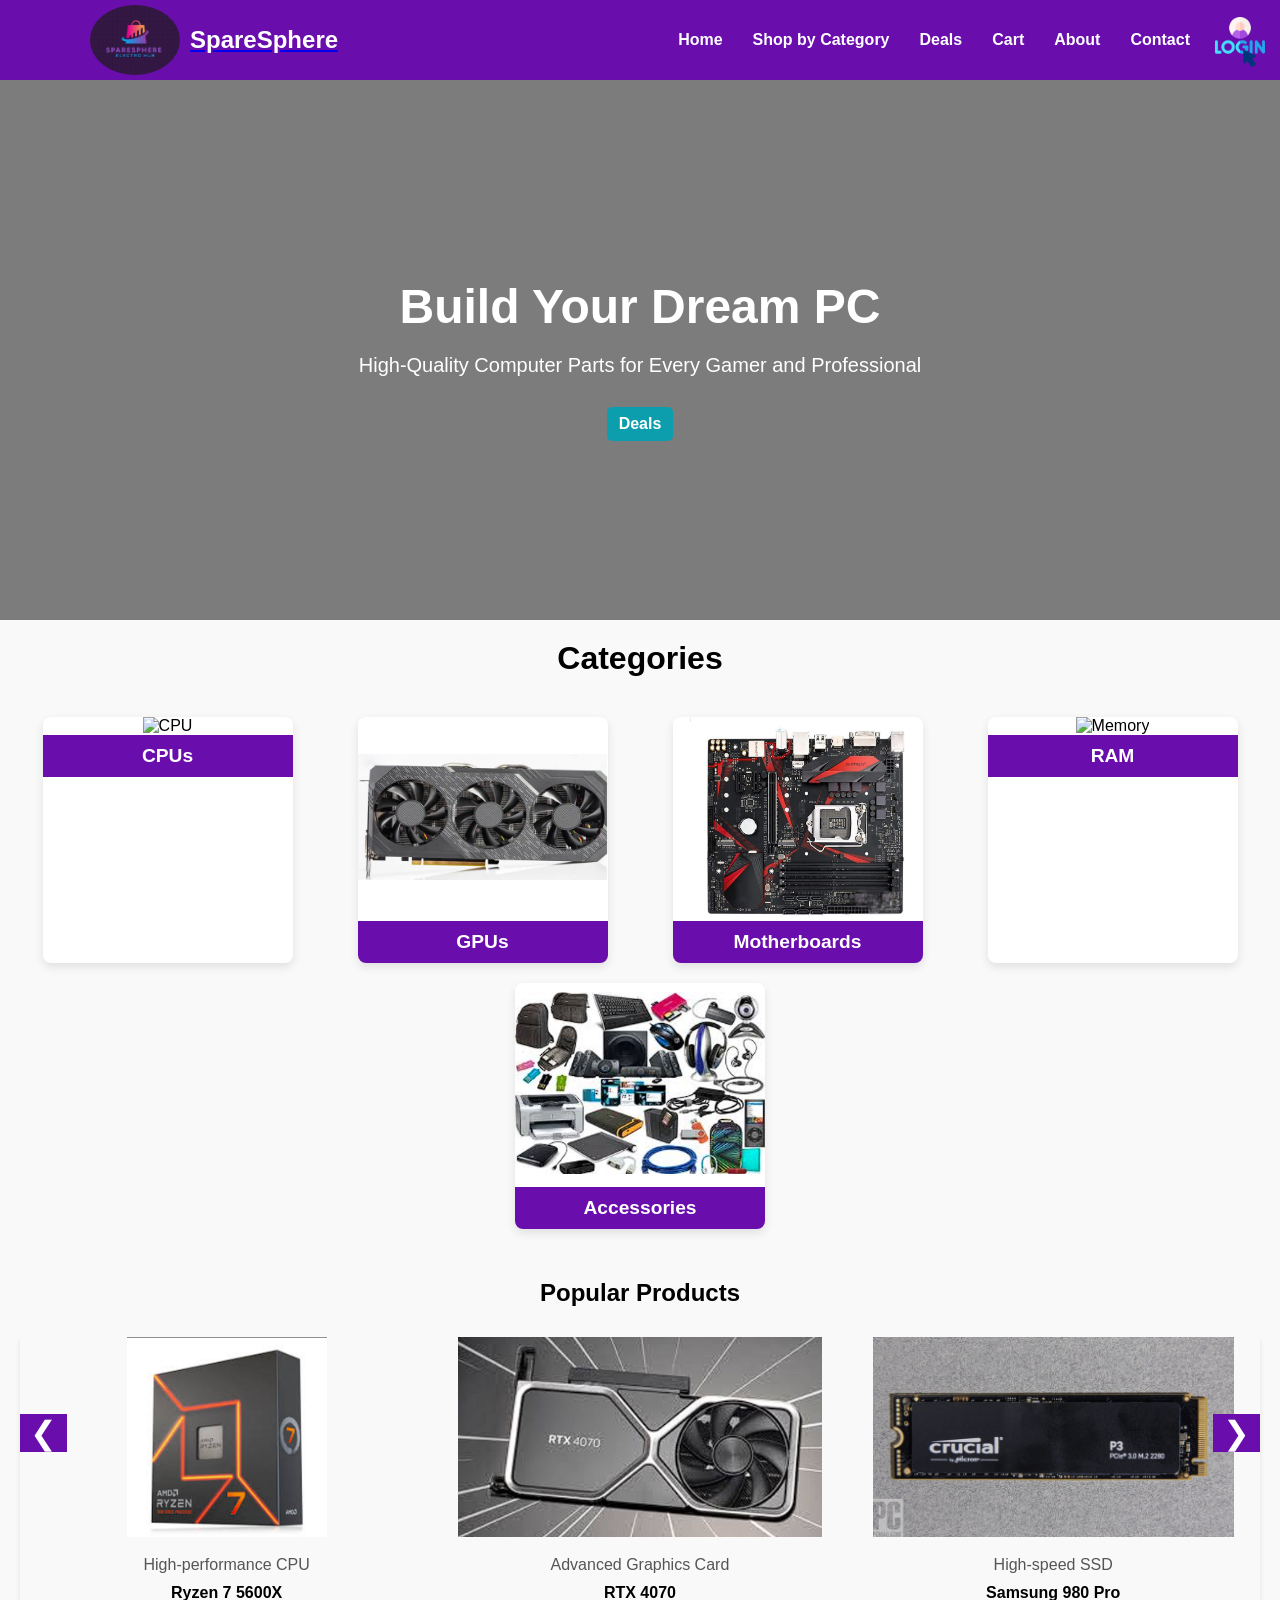
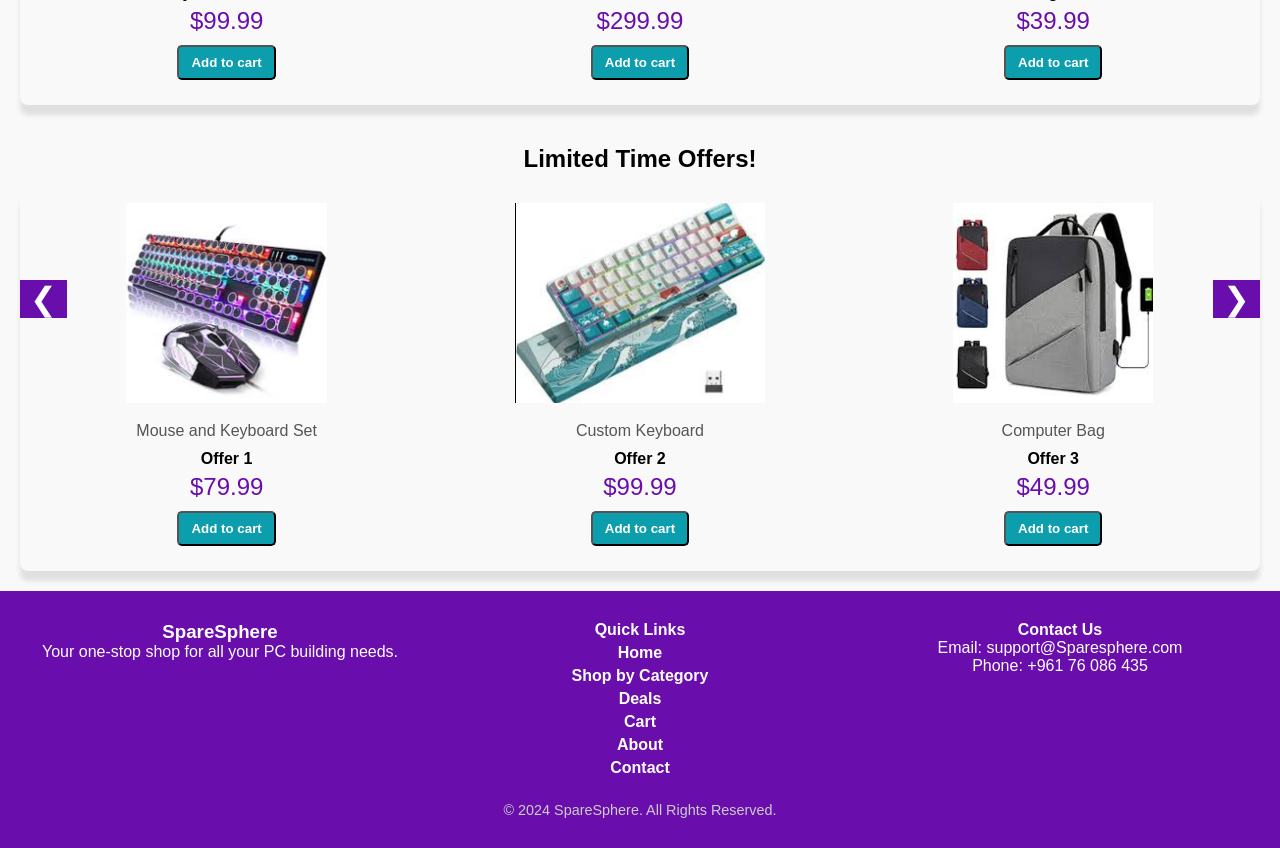
==== commit e26c17b6: "fixed some design flws in shop by categories, and added to the login page a local storage that save " ====
--- a/index.html
+++ b/index.html
@@ -3,7 +3,8 @@
 <head>
     <meta charset="UTF-8">
     <link rel="shortcut icon" href="images/logo.ico"  type="image/x-icon">
-    <meta name="viewport" content="width=device-width, initial-scale=1.0">
+    <meta name="viewport" content="width=device-width, initial-scale=1.0,RAM,MotherBoard,CPU,GPU,,Accessories.All parts you need to build your Dream
+    PC is in front of you at SpareSphere online Store">
     <title>SpareSphere</title>
 
     <link rel="stylesheet" href="style.css">
--- a/style.css
+++ b/style.css
@@ -12,7 +12,8 @@
     box-sizing: border-box;
 }
 
-body {
+html, body {
+    
     font-family: Arial, sans-serif;
     background-color: #f9f9f9;
 }
@@ -40,7 +41,7 @@
 .header-left {
 height: 50px;
     display:flex ;
-    margin-left: 100px;
+    margin-left: 70px;
     align-items: center;
 }
 
@@ -311,7 +312,7 @@
     color: #ccc;
 }
 
-@media (max-width: 810px) {
+@media (max-width: 850px) {
     .hamburger {
         position: absolute;
         display: block;
@@ -322,7 +323,7 @@
     #login-link {
         display: flex;
         align-items: center;
-        margin-left: auto; /* Aligns login link to the right */
+        margin-left: auto;
     }
     .nav-links {
         display: none;
